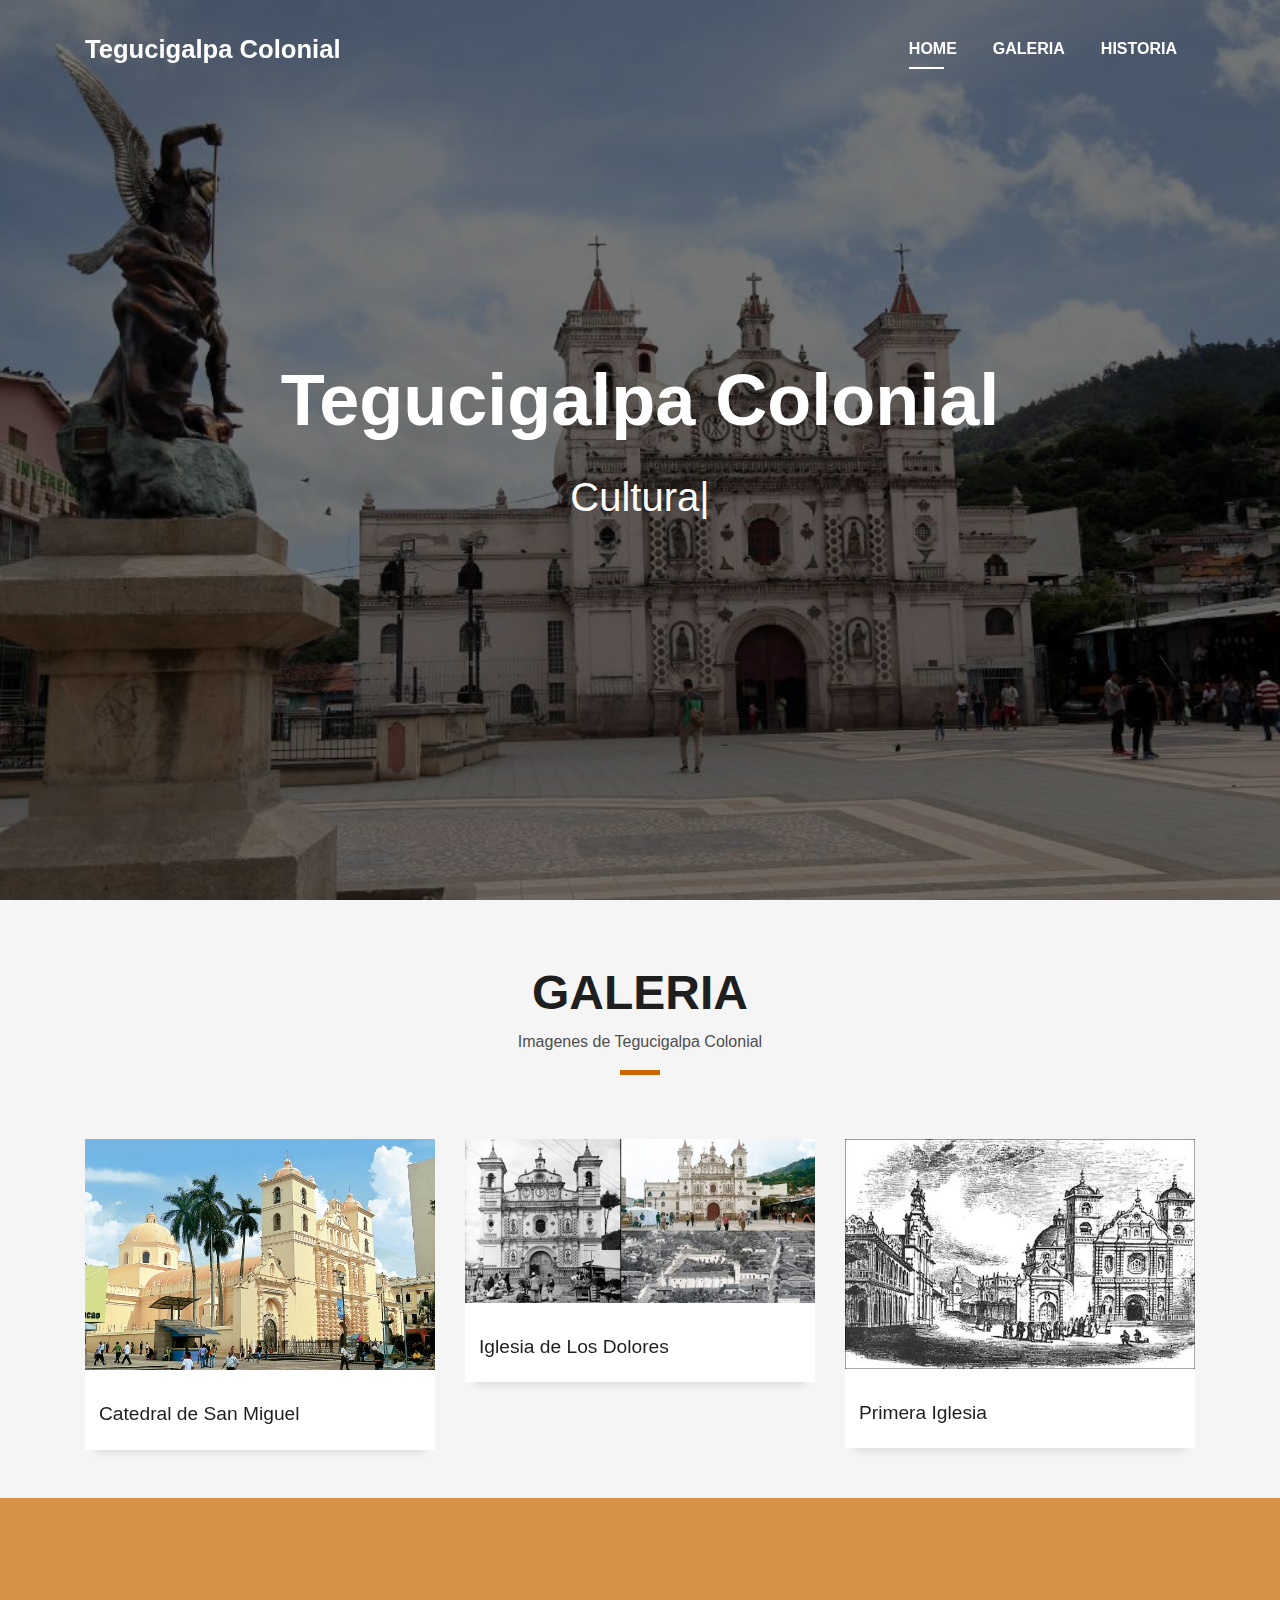
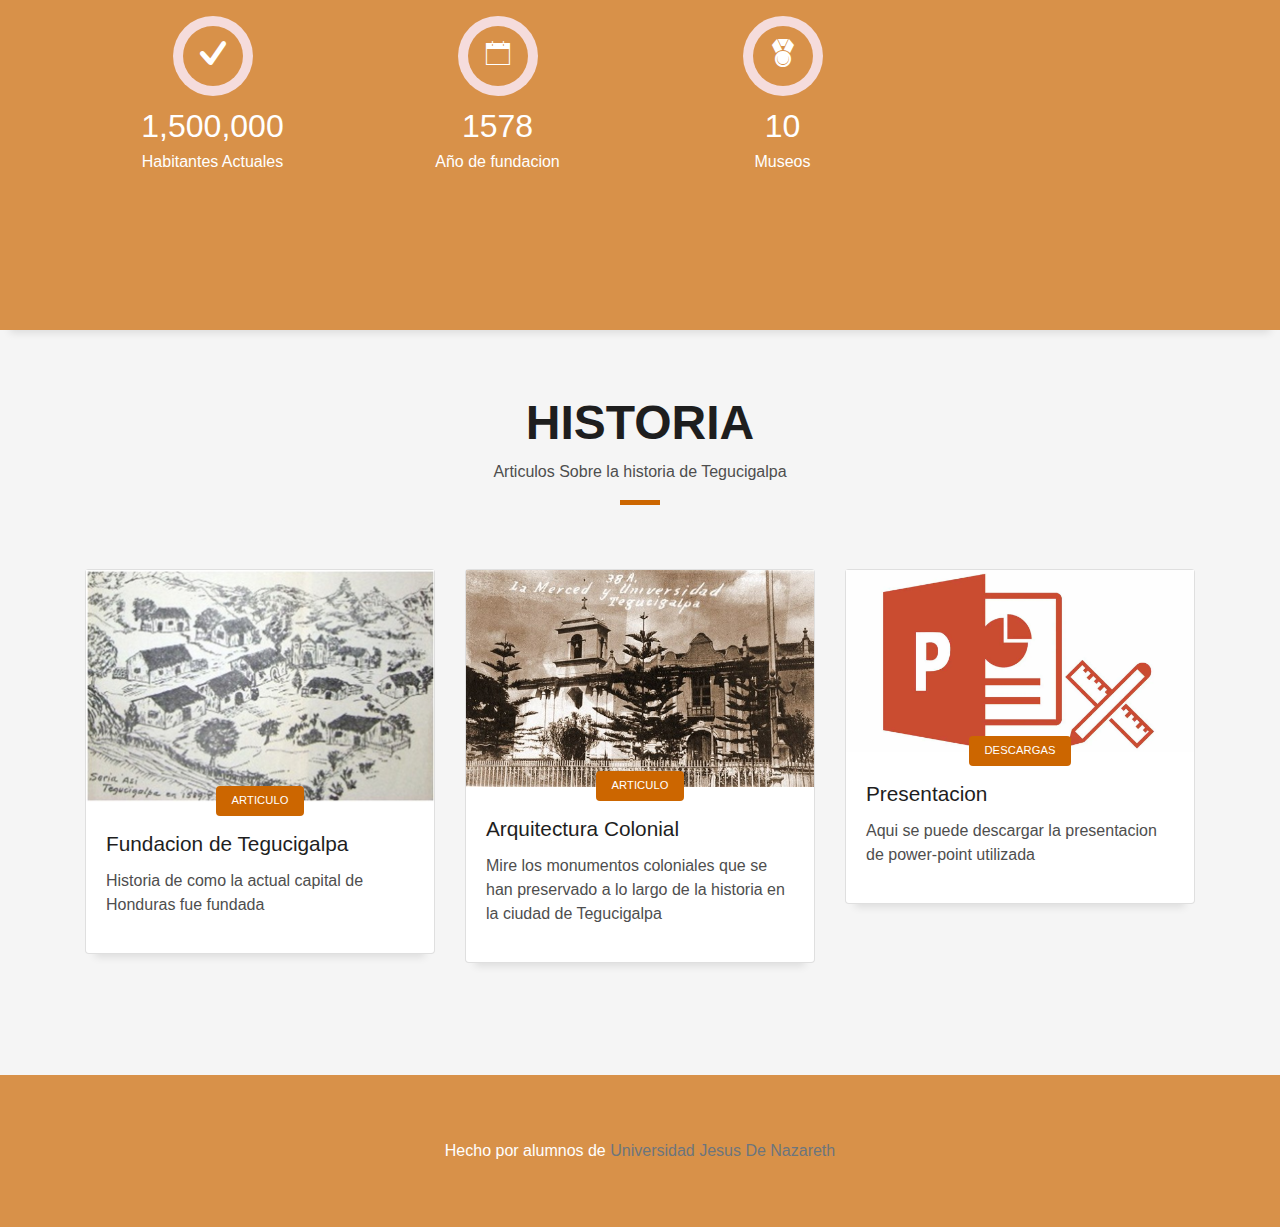
==== index.html @ 5226d6c1 "Base commit" ====
<!DOCTYPE html>
<html lang="en">
<head>
  <meta charset="utf-8">
  <title>DevFolio Bootstrap Template</title>
  <meta content="width=device-width, initial-scale=1.0" name="viewport">
  <meta content="" name="keywords">
  <meta content="" name="description">

  <!-- Favicons -->
  <link href="img/favicon.png" rel="icon">
  <link href="img/apple-touch-icon.png" rel="apple-touch-icon">

  <!-- Bootstrap CSS File -->
  <link href="lib/bootstrap/css/bootstrap.min.css" rel="stylesheet">

  <!-- Libraries CSS Files -->
  <link href="lib/font-awesome/css/font-awesome.min.css" rel="stylesheet">
  <link href="lib/animate/animate.min.css" rel="stylesheet">
  <link href="lib/ionicons/css/ionicons.min.css" rel="stylesheet">
  <link href="lib/owlcarousel/assets/owl.carousel.min.css" rel="stylesheet">
  <link href="lib/lightbox/css/lightbox.min.css" rel="stylesheet">

  <!-- Main Stylesheet File -->
  <link href="css/style-red.css" rel="stylesheet">

  <!-- =======================================================
    Theme Name: DevFolio
    Theme URL: https://bootstrapmade.com/devfolio-bootstrap-portfolio-html-template/
    Author: BootstrapMade.com
    License: https://bootstrapmade.com/license/
  ======================================================= -->
</head>

<body id="page-top">

  <!--/ Nav Star /-->
  <nav class="navbar navbar-b navbar-trans navbar-expand-md fixed-top" id="mainNav">
    <div class="container">
      <a class="navbar-brand js-scroll" href="#page-top">Tegucigalpa Colonial</a>
      <button class="navbar-toggler collapsed" type="button" data-toggle="collapse" data-target="#navbarDefault"
        aria-controls="navbarDefault" aria-expanded="false" aria-label="Toggle navigation">
        <span></span>
        <span></span>
        <span></span>
      </button>
      <div class="navbar-collapse collapse justify-content-end" id="navbarDefault">
        <ul class="navbar-nav">
          <li class="nav-item">
            <a class="nav-link js-scroll active" href="#home">Home</a>
          </li>
          <li class="nav-item">
            <a class="nav-link js-scroll" href="#work">Galeria</a>
          </li>
          <li class="nav-item">
            <a class="nav-link js-scroll" href="#blog">Historia</a>
          </li>
        </ul>
      </div>
    </div>
  </nav>
  <!--/ Nav End /-->

  <!--/ Intro Skew Star /-->
  <div id="home" class="intro route bg-image" style="background-image: url(img/intro-bg.jpg)">
    <div class="overlay-itro"></div>
    <div class="intro-content display-table">
      <div class="table-cell">
        <div class="container">
          <!--<p class="display-6 color-d">Hello, world!</p>-->
          <h1 class="intro-title mb-4">Tegucigalpa Colonial</h1>
          <p class="intro-subtitle"><span class="text-slider-items">Cultura, Historia, Y mas</span><strong class="text-slider"></strong></p>
          <!-- <p class="pt-3"><a class="btn btn-primary btn js-scroll px-4" href="#about" role="button">Learn More</a></p> -->
        </div>
      </div>
    </div>
  </div>
  <!--/ Intro Skew End /-->


  <!--/ Section Portfolio Star /-->
  <section id="work" class="portfolio-mf sect-pt4 route">
    <div class="container">
      <div class="row">
        <div class="col-sm-12">
          <div class="title-box text-center">
            <h3 class="title-a">
              Galeria
            </h3>
            <p class="subtitle-a">
              Imagenes de Tegucigalpa Colonial
            </p>
            <div class="line-mf"></div>
          </div>
        </div>
      </div>
      <div class="row">
       
        <div class="col-md-4">
          <div class="work-box">
            <a href="img/work-1.jpg" data-lightbox="gallery-mf">
              <div class="work-img">
                <img src="img/work-1.jpg" alt="" class="img-fluid">
              </div>
              <div class="work-content">
                <div class="row">
                  <div class="col-sm-8">
                    <h2 class="w-title">Catedral de San Miguel</h2>
                  </div>
                </div>
              </div>
            </a>
          </div>
        </div>

        <div class="col-md-4">
          <div class="work-box">
            <a href="img/work-2.jpg" data-lightbox="gallery-mf">
              <div class="work-img">
                <img src="img/work-2.jpg" alt="" class="img-fluid">
              </div>
              <div class="work-content">
                <div class="row">
                  <div class="col-sm-8">
                    <h2 class="w-title">Iglesia de Los Dolores</h2>
                  </div>
                </div>
              </div>
            </a>
          </div>
        </div>

        <div class="col-md-4">
          <div class="work-box">
            <a href="img/work-3.jpg" data-lightbox="gallery-mf">
              <div class="work-img">
                <img src="img/work-3.jpg" alt="" class="img-fluid">
              </div>
              <div class="work-content">
                <div class="row">
                  <div class="col-sm-8">
                    <h2 class="w-title">Primera Iglesia</h2>
                  </div>
                </div>
              </div>
            </a>
          </div>
        </div>
     </div>
    </div>
  </div>
  </section>
  <!--/ Section Portfolio End /-->

  <!--/ Seccion de Datos curisos /-->
  <div class="section-counter paralax-mf bg-image" style="background-image: url(img/counters-bg.jpg)">
    <div class="overlay-mf"></div>
    <div class="container">
      <div class="row">
        <div class="col-sm-3 col-lg-3">
          <div class="counter-box">
            <div class="counter-ico">
              <span class="ico-circle"><i class="ion-checkmark-round"></i></span>
            </div>
            <div class="counter-num">
              <p class="counter">1,500,000</p>
              <span class="counter-text">Habitantes Actuales</span>
            </div>
          </div>
        </div>
        <div class="col-sm-3 col-lg-3">
          <div class="counter-box pt-4 pt-md-0">
            <div class="counter-ico">
              <span class="ico-circle"><i class="ion-ios-calendar-outline"></i></span>
            </div>
            <div class="counter-num">
              <p class="counter">1578</p>
              <span class="counter-text">Año de fundacion</span>
            </div>
          </div>
        </div>
        <div class="col-sm-3 col-lg-3">
          <div class="counter-box pt-4 pt-md-0">
            <div class="counter-ico">
              <span class="ico-circle"><i class="ion-ribbon-a"></i></span>
            </div>
            <div class="counter-num">
              <p class="counter">10</p>
              <span class="counter-text">Museos</span>
            </div>
          </div>
        </div>
      </div>
    </div>
  </div>

  <!--/ Section Blog Star /-->
  <section id="blog" class="blog-mf sect-pt4 route">
    <div class="container">
      <div class="row">
        <div class="col-sm-12">
          <div class="title-box text-center">
            <h3 class="title-a">
              Historia
            </h3>
            <p class="subtitle-a">
              Articulos Sobre la historia de Tegucigalpa
            </p>
            <div class="line-mf"></div>
          </div>
        </div>
      </div>
      <div class="row">

        <div class="col-md-4">
          <div class="card card-blog">
            <div class="card-img">
              <a href="blog-single.html"><img src="img/post-1.jpg" alt="" class="img-fluid"></a>
            </div>
            <div class="card-body">
              <div class="card-category-box">
                <div class="card-category">
                  <h6 class="category">Articulo</h6>
                </div>
              </div>
              <h3 class="card-title"><a href="blog-single.html">Fundacion de Tegucigalpa</a></h3>
              <p class="card-description">
                Historia de como la actual capital de Honduras fue fundada
              </p>
            </div>
          </div>
        </div>

        <div class="col-md-4">
          <div class="card card-blog">
            <div class="card-img">
              <a href="Arquitectura-Colonial.html"><img src="img/post-2.jpg" alt="" class="img-fluid"></a>
            </div>
            <div class="card-body">
              <div class="card-category-box">
                <div class="card-category">
                  <h6 class="category">Articulo</h6>
                </div>
              </div>
              <h3 class="card-title"><a href="Arquitectura-Colonial.html">Arquitectura Colonial</a></h3>
              <p class="card-description">
                Mire los monumentos coloniales que se han preservado a lo largo de la historia en la ciudad de Tegucigalpa
              </p>
            </div>
          </div>
        </div>

        <div class="col-md-4">
          <div class="card card-blog">
            <div class="card-img">
              <a href="#"><img src="img/post-3.jpg" alt="" class="img-fluid"></a>
            </div>
            <div class="card-body">
              <div class="card-category-box">
                <div class="card-category">
                  <h6 class="category">Descargas</h6>
                </div>
              </div>
              <h3 class="card-title"><a href="#">Presentacion</a></h3>
              <p class="card-description">
                Aqui se puede descargar la presentacion de power-point utilizada
              </p>
            </div>
          </div>
        </div>

      </div>
    </div>
  </section>
  <!--/ Section Blog End /-->

  <section class="paralax-mf footer-paralax bg-image sect-mt4 route" style="background-image: url(img/counters-bg.jpg)">
    <div class="overlay-mf"></div>
    <footer>
      <div class="container">
        <div class="row">
          <div class="col-sm-12">
            <div class="copyright-box">
              <div class="credits">
                <!--
                  All the links in the footer should remain intact.
                  You can delete the links only if you purchased the pro version.
                  Licensing information: https://bootstrapmade.com/license/
                  Purchase the pro version with working PHP/AJAX contact form: https://bootstrapmade.com/buy/?theme=DevFolio
                -->
                Hecho por alumnos de <a href="https://ujn.edu.hn/" class="text-secondary">Universidad Jesus De Nazareth</a>
              </div>
            </div>
          </div>
        </div>
      </div>
    </footer>
  </section>
  <!--/ Section Contact-footer End /-->

  <a href="#" class="back-to-top"><i class="fa fa-chevron-up"></i></a>
  <div id="preloader"></div>

  <!-- JavaScript Libraries -->
  <script src="lib/jquery/jquery.min.js"></script>
  <script src="lib/jquery/jquery-migrate.min.js"></script>
  <script src="lib/popper/popper.min.js"></script>
  <script src="lib/bootstrap/js/bootstrap.min.js"></script>
  <script src="lib/easing/easing.min.js"></script>
  <script src="lib/counterup/jquery.waypoints.min.js"></script>
  <script src="lib/counterup/jquery.counterup.js"></script>
  <script src="lib/owlcarousel/owl.carousel.min.js"></script>
  <script src="lib/lightbox/js/lightbox.min.js"></script>
  <script src="lib/typed/typed.min.js"></script>
  <!-- Contact Form JavaScript File -->
  <script src="contactform/contactform.js"></script>

  <!-- Template Main Javascript File -->
  <script src="js/main.js"></script>

</body>
</html>
---- css/style-red.css ----
/*
  Theme Name: DevFolio
  Theme URL: https://bootstrapmade.com/devfolio-bootstrap-portfolio-html-template/
  Author: BootstrapMade.com
  License: https://bootstrapmade.com/license/
*/

/*======================================
//--//-->   STYLES GENERALES
======================================*/

body {
  background-color: #f5f5f5;
  color: #4e4e4e;
}

h1,
h2,
h3,
h4,
h5,
h6 {
  color: #1e1e1e;
}

a {
  color: #1e1e1e;
  transition: all 0.5s ease-in-out;
}

a:hover {
  color: #cc6600;
  text-decoration: none;
  transition: all 0.5s ease-in-out;
}

.p-r {
  position: relative;
}

.color-a {
  color: #cc6600;
}

.color-d {
  color: #f5f5f5;
}

.color-text-a {
  color: #4e4e4e;
}

.box-shadow,
.paralax-mf,
.service-box,
.work-box,
.card-blog {
  box-shadow: 0 13px 8px -10px rgba(0, 0, 0, 0.1);
}

.box-shadow-a,
.button:hover {
  box-shadow: 0 0 0 4px #f5dcdc;
}

.display-5 {
  font-size: 2.5rem;
  font-weight: 300;
  line-height: 1.1;
}

.display-6 {
  font-size: 2rem;
  font-weight: 300;
  line-height: 1.1;
}

.avatar {
  width: 32px;
  height: 32px;
  margin-right: 4px;
  overflow: hidden;
}

.bg-image {
  background-repeat: no-repeat;
  background-attachment: fixed;
  background-size: cover;
  background-position: center center;
}

.overlay-mf {
  background-color: #cc6600;
}

.overlay-mf {
  position: absolute;
  top: 0;
  left: 0px;
  padding: 0;
  height: 100%;
  width: 100%;
  opacity: .7;
}

.paralax-mf {
  position: relative;
  padding: 8rem 0;
}

.display-table {
  width: 100%;
  height: 100%;
  display: table;
}

.table-cell {
  display: table-cell;
  vertical-align: middle;
}

/*--/ Sections /--*/

.sect-4 {
  padding: 4rem 0;
}

.sect-pt4 {
  padding-top: 4rem;
}

.sect-mt4 {
  margin-top: 4rem;
}

/*--/ Title s /--*/

.title-s {
  font-weight: 600;
  color: #1e1e1e;
  font-size: 1.1rem;
}

/*--/ Title A /--*/

.title-box {
  margin-bottom: 4rem;
}

.title-a {
  font-size: 3rem;
  font-weight: bold;
  text-transform: uppercase;
}

.subtitle-a {
  color: #4e4e4e;
}

.line-mf {
  width: 40px;
  height: 5px;
  background-color: #cc6600;
  margin: 0 auto;
}

/*--/ Title Left /--*/

.title-box-2 {
  margin-bottom: 3rem;
}

.title-left {
  font-size: 2rem;
  position: relative;
}

.title-left:before {
  content: '';
  position: absolute;
  height: 3px;
  background-color: #cc6600;
  width: 100px;
  bottom: -12px;
}

/*------/ Box /------*/

.box-pl2 {
  padding-left: 2rem;
}

.box-shadow-full {
  padding: 3rem 1.25rem;
  position: relative;
  background-color: #fff;
  margin-bottom: 3rem;
  z-index: 2;
  box-shadow: 0 1px 1px 0 rgba(0, 0, 0, 0.06), 0 2px 5px 0 rgba(0, 0, 0, 0.2);
}

/*------/ Socials /------*/

.socials {
  padding: 1.5rem 0;
}

.socials ul li {
  display: inline-block;
}

.socials .ico-circle {
  height: 40px;
  width: 40px;
  font-size: 1.7rem;
  border-radius: 50%;
  line-height: 1.4;
  margin: 0 15px 0 0;
  box-shadow: 0 0 0 3px #cc6600;
  transition: all 500ms ease;
}

.socials .ico-circle:hover {
  background-color: #cc6600;
  color: #fff;
  box-shadow: 0 0 0 3px #f5dcdc;
  transition: all 500ms ease;
}

/*------/ Ul resect /------*/

.ul-resect,
.socials ul,
.list-ico,
.blog-wrapper .post-meta ul,
.box-comments .list-comments,
.widget-sidebar .list-sidebar,
.widget-tags ul {
  list-style: none;
  padding-left: 0;
  margin-bottom: 0;
}

.list-ico {
  line-height: 2;
}

.list-ico span {
  color: #cc6600;
  margin-right: 10px;
}

/*------/ Ico Circle /------*/

.ico-circle {
  height: 100px;
  width: 100px;
  font-size: 2rem;
  border-radius: 50%;
  line-height: 1.55;
  margin: 0 auto;
  text-align: center;
  box-shadow: 0 0 0 10px #cc6600;
  display: block;
}

/*------/ Owl Carousel /------*/

.owl-theme .owl-dots {
  text-align: center;
  margin-top: 18px;
}

.owl-theme .owl-dots .owl-dot {
  display: inline-block;
}

.owl-theme .owl-dots .owl-dot span {
  width: 18px;
  height: 7px;
  margin: 5px 5px;
  background: #f5dcdc;
  border: 0px solid #f5dcdc;
  display: block;
  transition: all 0.6s ease-in-out;
  cursor: pointer;
}

.owl-theme .owl-dots .owl-dot:hover span {
  background-color: #f5dcdc;
}

.owl-theme .owl-dots .owl-dot.active span {
  background-color: #1B1B1B;
  width: 25px;
}

/*--/ Scrolltop s /--*/

.scrolltop-mf {
  position: relative;
  display: none;
}

.scrolltop-mf span {
  z-index: 999;
  position: fixed;
  width: 42px;
  height: 42px;
  background-color: #cc6600;
  opacity: .7;
  font-size: 1.6rem;
  line-height: 1.5;
  text-align: center;
  color: #fff;
  top: auto;
  left: auto;
  right: 30px;
  bottom: 50px;
  cursor: pointer;
  border-radius: 50%;
}

/* Back to top button */

.back-to-top {
  position: fixed;
  display: none;
  background: #cc6600;
  color: #fff;
  width: 44px;
  height: 44px;
  text-align: center;
  line-height: 1;
  font-size: 16px;
  border-radius: 50%;
  right: 15px;
  bottom: 15px;
  transition: background 0.5s;
  z-index: 11;
}

.back-to-top i {
  padding-top: 12px;
  color: #fff;
}

/* Prelaoder */

#preloader {
  position: fixed;
  top: 0;
  left: 0;
  right: 0;
  bottom: 0;
  z-index: 9999;
  overflow: hidden;
  background: #fff;
}

#preloader:before {
  content: "";
  position: fixed;
  top: calc(50% - 30px);
  left: calc(50% - 30px);
  border: 6px solid #f2f2f2;
  border-top: 6px solid #cc6600;
  border-radius: 50%;
  width: 60px;
  height: 60px;
  -webkit-animation: animate-preloader 1s linear infinite;
  animation: animate-preloader 1s linear infinite;
}

@-webkit-keyframes animate-preloader {
  0% {
    -webkit-transform: rotate(0deg);
    transform: rotate(0deg);
  }

  100% {
    -webkit-transform: rotate(360deg);
    transform: rotate(360deg);
  }
}

@keyframes animate-preloader {
  0% {
    -webkit-transform: rotate(0deg);
    transform: rotate(0deg);
  }

  100% {
    -webkit-transform: rotate(360deg);
    transform: rotate(360deg);
  }
}

/*======================================
//--//-->   NAVBAR
======================================*/

.navbar-b {
  transition: all .5s ease-in-out;
  background-color: transparent;
  padding-top: 1.563rem;
  padding-bottom: 1.563rem;
}

.navbar-b.navbar-reduce {
  box-shadow: 0px 6px 9px 0px rgba(0, 0, 0, 0.06);
}

.navbar-b.navbar-trans .nav-item,
.navbar-b.navbar-reduce .nav-item {
  position: relative;
  padding-right: 10px;
  padding-left: 0;
}

.navbar-b.navbar-trans .nav-link,
.navbar-b.navbar-reduce .nav-link {
  color: #fff;
  text-transform: uppercase;
  font-weight: 600;
}

.navbar-b.navbar-trans .nav-link:before,
.navbar-b.navbar-reduce .nav-link:before {
  content: '';
  position: absolute;
  margin-left: 0px;
  width: 0%;
  bottom: 0;
  left: 0;
  height: 2px;
  transition: all 500ms ease;
}

.navbar-b.navbar-trans .nav-link:hover,
.navbar-b.navbar-reduce .nav-link:hover {
  color: #1B1B1B;
}

.navbar-b.navbar-trans .nav-link:hover:before,
.navbar-b.navbar-reduce .nav-link:hover:before {
  width: 35px;
}

.navbar-b.navbar-trans .show > .nav-link:before,
.navbar-b.navbar-trans .active > .nav-link:before,
.navbar-b.navbar-trans .nav-link.show:before,
.navbar-b.navbar-trans .nav-link.active:before,
.navbar-b.navbar-reduce .show > .nav-link:before,
.navbar-b.navbar-reduce .active > .nav-link:before,
.navbar-b.navbar-reduce .nav-link.show:before,
.navbar-b.navbar-reduce .nav-link.active:before {
  width: 35px;
}

.navbar-b.navbar-trans .nav-link:before {
  background-color: #fff;
}

.navbar-b.navbar-trans .nav-link:hover {
  color: #fff;
}

.navbar-b.navbar-trans .show > .nav-link,
.navbar-b.navbar-trans .active > .nav-link,
.navbar-b.navbar-trans .nav-link.show,
.navbar-b.navbar-trans .nav-link.active {
  color: #fff;
}

.navbar-b.navbar-reduce {
  transition: all .5s ease-in-out;
  background-color: #fff;
  padding-top: 15px;
  padding-bottom: 15px;
}

.navbar-b.navbar-reduce .nav-link {
  color: #cc6600;
}

.navbar-b.navbar-reduce .nav-link:before {
  background-color: #cc6600;
}

.navbar-b.navbar-reduce .nav-link:hover {
  color: #cc6600;
}

.navbar-b.navbar-reduce .show > .nav-link,
.navbar-b.navbar-reduce .active > .nav-link,
.navbar-b.navbar-reduce .nav-link.show,
.navbar-b.navbar-reduce .nav-link.active {
  color: #cc6600;
}

.navbar-b.navbar-reduce .navbar-brand {
  color: #cc6600;
}

.navbar-b.navbar-reduce .navbar-toggler span {
  background-color: #1B1B1B;
}

.navbar-b .navbar-brand {
  color: #fff;
  font-size: 1.6rem;
  font-weight: 600;
}

.navbar-b .navbar-nav .dropdown-item.show .dropdown-menu,
.navbar-b .dropdown.show .dropdown-menu,
.navbar-b .dropdown-btn.show .dropdown-menu {
  -webkit-transform: translate3d(0px, 0px, 0px);
  transform: translate3d(0px, 0px, 0px);
  visibility: visible !important;
}

.navbar-b .dropdown-menu {
  margin: 1.12rem 0 0;
  border-radius: 0;
}

.navbar-b .dropdown-menu .dropdown-item {
  padding: .7rem 1.7rem;
  transition: all 500ms ease;
}

.navbar-b .dropdown-menu .dropdown-item:hover {
  background-color: #cc6600;
  color: #fff;
  transition: all 500ms ease;
}

.navbar-b .dropdown-menu .dropdown-item.active {
  background-color: #cc6600;
}

/*--/ Hamburger Navbar /--*/

.navbar-toggler {
  position: relative;
}

.navbar-toggler:focus,
.navbar-toggler:active {
  outline: 0;
}

.navbar-toggler span {
  display: block;
  background-color: #fff;
  height: 3px;
  width: 25px;
  margin-top: 4px;
  margin-bottom: 4px;
  -webkit-transform: rotate(0deg);
  transform: rotate(0deg);
  left: 0;
  opacity: 1;
}

.navbar-toggler span:nth-child(1),
.navbar-toggler span:nth-child(3) {
  transition: -webkit-transform .35s ease-in-out;
  transition: transform .35s ease-in-out;
  transition: transform .35s ease-in-out, -webkit-transform .35s ease-in-out;
}

.navbar-toggler:not(.collapsed) span:nth-child(1) {
  position: absolute;
  left: 12px;
  top: 10px;
  -webkit-transform: rotate(135deg);
  transform: rotate(135deg);
  opacity: 0.9;
}

.navbar-toggler:not(.collapsed) span:nth-child(2) {
  height: 12px;
  visibility: hidden;
  background-color: transparent;
}

.navbar-toggler:not(.collapsed) span:nth-child(3) {
  position: absolute;
  left: 12px;
  top: 10px;
  -webkit-transform: rotate(-135deg);
  transform: rotate(-135deg);
  opacity: 0.9;
}

/*======================================
//--//-->   INTRO
======================================*/

.intro {
  height: 100vh;
  position: relative;
  color: #fff;
}

.intro .intro-content {
  text-align: center;
  position: absolute;
}

.intro .overlay-itro {
  background-color: rgba(0, 0, 0, 0.6);
  position: absolute;
  top: 0;
  left: 0px;
  padding: 0;
  height: 100%;
  width: 100%;
  opacity: .9;
}

.intro .intro-title {
  color: #fff;
  font-weight: 600;
  font-size: 3rem;
}

.intro .intro-subtitle {
  font-size: 1.5rem;
  font-weight: 300;
}

.intro .text-slider-items {
  display: none;
}

.intro-single {
  height: 350px;
}

.intro-single .intro-content {
  margin-top: 30px;
}

.intro-single .intro-title {
  text-transform: uppercase;
  font-size: 3rem;
}

.intro-single .breadcrumb {
  background-color: transparent;
  color: #cc6600;
}

.intro-single .breadcrumb .breadcrumb-item:before {
  color: #f5dcdc;
}

.intro-single .breadcrumb .breadcrumb-item.active {
  color: #f5dcdc;
}

.intro-single .breadcrumb a {
  color: #fff;
}

/*======================================
//--//-->   ABOUT
======================================*/

.about-mf .box-shadow-full {
  padding-top: 4rem;
  padding-bottom: 4rem;
}

.about-mf .about-img {
  margin-bottom: 2rem;
}

.about-mf .about-img img {
  margin-left: 10px;
}

.skill-mf span {
  color: #4e4e4e;
}

.skill-mf .progress {
  background-color: #f5dcdc;
  margin: .5rem 0 1.2rem 0;
  border-radius: 0;
  height: .7rem;
}

.skill-mf .progress .progress-bar {
  height: .7rem;
  background-color: #cc6600;
}

/*======================================
//--//-->   SERVICES
======================================*/

.service-box {
  background-color: #fff;
  padding: 2.5rem 1.3rem;
  border-radius: 1rem;
  margin-bottom: 3rem;
}

.service-box:hover .ico-circle {
  transition: all 500ms ease;
  color: #fff;
  background-color: #cc6600;
  box-shadow: 0 0 0 10px #f5dcdc;
}

.service-box .service-ico {
  margin-bottom: 1rem;
  color: #1e1e1e;
}

.service-box .ico-circle {
  transition: all 500ms ease;
  font-size: 4rem;
}

.service-box .s-title {
  font-size: 1.4rem;
  text-transform: uppercase;
  text-align: center;
  padding: .4rem 0;
}

.service-box .s-description {
  color: #4e4e4e;
}

/*======================================
//--//-->   COUNTER
======================================*/

.counter-box {
  color: #fff;
  text-align: center;
}

.counter-ico {
  margin-bottom: 1rem;
}

.counter-ico .ico-circle {
  height: 60px;
  width: 60px;
  line-height: 1.8;
  box-shadow: 0 0 0 10px #f5dcdc;
}

.counter-num .counter {
  font-size: 2rem;
  margin-bottom: 0;
}

/*======================================
//--//-->   PORTFOLIO
======================================*/

.work-box {
  margin-bottom: 3rem;
  -webkit-backface-visibility: hidden;
  backface-visibility: hidden;
  background-color: #fff;
}

.work-box:hover img {
  -webkit-transform: scale(1.3);
  transform: scale(1.3);
}

.work-img {
  display: block;
  overflow: hidden;
}

.work-img img {
  transition: all 1s;
}

.work-content {
  padding: 2rem 3% 1rem 4%;
}

.work-content .w-more {
  color: #4e4e4e;
  font-size: .8rem;
}

.work-content .w-more .w-ctegory {
  color: #cc6600;
}

.work-content .w-like {
  font-size: 2.5rem;
  color: #cc6600;
  float: right;
}

.work-content .w-like a {
  color: #cc6600;
}

.work-content .w-like .num-like {
  font-size: .7rem;
}

.w-title {
  font-size: 1.2rem;
}

/*======================================
//--//-->   TESTIMONIALS
======================================*/

.testimonials .owl-carousel .owl-item img {
  width: auto;
}

.testimonial-box {
  color: #fff;
  text-align: center;
}

.testimonial-box .author-test {
  margin-top: 1rem;
}

.testimonial-box .author-test img {
  margin: 0 auto;
}

.testimonial-box .author {
  color: #fff;
  text-transform: uppercase;
  font-weight: 600;
  margin: 1rem 0;
  display: block;
  font-size: 1.4rem;
}

.testimonial-box .comit {
  font-size: 2rem;
  color: #cc6600;
  background-color: #fff;
  width: 52px;
  height: 52px;
  display: block;
  margin: 0 auto;
  border-radius: 50%;
  line-height: 1.6;
}

/*======================================
//--//-->   BLOG
======================================*/

.card-blog .card-body {
  position: relative;
}

.card-blog .card-category-box {
  position: absolute;
  text-align: center;
  top: -16px;
  left: 15px;
  right: 15px;
  line-height: 25px;
  overflow: hidden;
}

.card-blog .card-category {
  display: inline-block;
  color: #fff;
  padding: 0 15px 5px;
  overflow: hidden;
  background-color: #cc6600;
  border-radius: 4px;
}

.card-blog .card-category .category {
  color: #fff;
  display: inline-block;
  text-transform: uppercase;
  font-size: .7rem;
  letter-spacing: .1px;
  margin-bottom: 0;
}

.card-blog .card-title {
  font-size: 1.3rem;
  margin-top: .6rem;
}

.card-blog .card-description {
  color: #4e4e4e;
}

.card-blog .post-author {
  display: inline-block;
}

.card-blog .post-date {
  color: #4e4e4e;
  display: inline-block;
  float: right;
}

/*======================================
//--//-->   BLOG-SINGLE
======================================*/

.post-box,
.form-comments,
.box-comments,
.widget-sidebar {
  padding: 2rem;
  background-color: #fff;
  margin-bottom: 3rem;
}

.blog-wrapper .article-title {
  font-size: 1.5rem;
}

.blog-wrapper .post-meta {
  margin: 1rem 0;
}

.blog-wrapper .post-meta ul {
  border-left: 4px solid #cc6600;
  margin-top: 1rem;
}

.blog-wrapper .post-meta ul li {
  display: inline-block;
  margin-left: 15px;
}

.blog-wrapper .post-meta ul a {
  color: #cc6600;
}

.blog-wrapper .post-meta ul span {
  color: #1e1e1e;
}

.blog-wrapper .blockquote {
  border-left: 4px solid #cc6600;
  padding: 18px;
  font-style: italic;
}

/*------/ Comments /------*/

.box-comments .list-comments li {
  padding-bottom: 40px;
}

.box-comments .list-comments .comment-avatar {
  display: table-cell;
  vertical-align: top;
}

.box-comments .list-comments .comment-avatar img {
  width: 80px;
  height: 80px;
}

.box-comments .list-comments .comment-author {
  font-size: 1.3rem;
}

.box-comments .list-comments .comment-details {
  display: table-cell;
  vertical-align: top;
  padding-left: 25px;
}

.box-comments .list-comments a {
  color: #cc6600;
}

.box-comments .list-comments span {
  color: #1e1e1e;
  font-style: italic;
}

.box-comments .comment-children {
  margin-left: 40px;
}

/*------/ Sidebar /------*/

.widget-sidebar .sidebar-title {
  font-size: 1.6rem;
  font-weight: 600;
  border-left: 5px solid #cc6600;
  padding-left: 15px;
  text-transform: uppercase;
  margin-bottom: 1.5rem;
}

.widget-sidebar .list-sidebar li {
  position: relative;
  padding: 6px 0 6px 24px;
}

.widget-sidebar .list-sidebar li:before {
  position: absolute;
  content: "";
  width: 10px;
  height: 1px;
  left: 0;
  background-color: #cc6600;
  top: 20px;
}

.sidebar-search input {
  background-color: #fff;
  border-radius: 0;
  transition: all 0.5s ease-in-out;
}

.sidebar-search .btn-search {
  background-color: #cc6600;
  border-color: #cc6600;
  border-radius: 0;
  padding-left: 20px;
  padding-right: 20px;
}

.widget-tags ul li {
  display: inline-block;
  background-color: #cc6600;
  padding: .2rem .6rem;
  margin-bottom: .5rem;
  border-radius: 15px;
}

.widget-tags ul li a {
  color: #fff;
}

/*======================================
//--//-->   CONTACT
======================================*/

.footer-paralax {
  padding: 4rem 0 0 0;
}

.contact-mf {
  margin-top: 4rem;
}

/*======================================
//--//-->   FOOTER
======================================*/

footer {
  text-align: center;
  color: #fff;
  padding-bottom: 4rem;
}

footer .copyright {
  margin-bottom: .3rem;
}

footer .credits {
  margin-bottom: 0;
}

footer .credits a {
  color: #fff;
}

/*======================================
//--//-->   CONtaCT FORM
======================================*/

#sendmessage {
  color: #cc6600;
  border: 1px solid #cc6600;
  display: none;
  text-align: center;
  padding: 15px;
  font-weight: 600;
  margin-bottom: 15px;
}

#errormessage {
  color: red;
  display: none;
  border: 1px solid red;
  text-align: center;
  padding: 15px;
  font-weight: 600;
  margin-bottom: 15px;
}

#sendmessage.show,
#errormessage.show,
.show {
  display: block;
}

.validation {
  color: red;
  display: none;
  margin: 0 0 20px;
  font-weight: 400;
  font-size: 13px;
}

/*======================================
//--//-->   BUTTON
======================================*/

.button {
  display: inline-block;
  padding: .3rem .6rem;
  text-align: center;
  vertical-align: middle;
  -webkit-user-select: none;
  -moz-user-select: none;
  -ms-user-select: none;
  user-select: none;
  font-size: 1rem;
  border-radius: .3rem;
  border: 1px solid transparent;
  transition: all 500ms ease;
  cursor: pointer;
}

.button:focus {
  outline: 0;
}

.button:hover {
  background-color: #9c0d0d;
  color: #fff;
  transition: all 500ms ease;
}

.button-a {
  background-color: #cc6600;
  color: #fff;
  border-color: #f5dcdc;
}

.button-big {
  padding: .9rem 2.3rem;
  font-size: 1.2rem;
}

.button-rouded {
  border-radius: 5rem;
}

.btn-lg {
  padding: .5rem 1rem;
  font-size: 1.25rem;
  line-height: 1.5;
  border-radius: .3rem;
}

@media (min-width: 577px) {
  .counter-box {
    margin-bottom: 1.8rem;
  }
}

@media (min-width: 767px) {
  .about-mf .box-pl2 {
    margin-top: 3rem;
    padding-left: 0rem;
  }

  .card-blog {
    margin-bottom: 3rem;
  }

  .contact-mf .box-pl2 {
    margin-top: 3rem;
    padding-left: 0rem;
  }
}

@media (min-width: 768px) {
  .box-shadow-full {
    padding: 3rem;
  }

  .navbar-b.navbar-trans .nav-item,
  .navbar-b.navbar-reduce .nav-item {
    padding-left: 10px;
  }

  .navbar-b.navbar-trans .nav-link:before,
  .navbar-b.navbar-reduce .nav-link:before {
    margin-left: 18px;
  }

  .intro .intro-title {
    font-size: 4.5rem;
  }

  .intro .intro-subtitle {
    font-size: 2.5rem;
  }

  .intro-single .intro-title {
    font-size: 3.5rem;
  }

  .testimonial-box .description {
    padding: 0 5rem;
  }

  .post-box,
  .form-comments,
  .box-comments,
  .widget-sidebar {
    padding: 3rem;
  }

  .blog-wrapper .article-title {
    font-size: 1.9rem;
  }

  .box-comments .list-comments .comment-author {
    font-size: 1.5rem;
  }
}

@media (min-width: 992px) {
  .testimonial-box .description {
    padding: 0 8rem;
  }
}

@media (min-width: 1200px) {
  .testimonial-box .description {
    padding: 0 13rem;
  }
}

@media (max-width: 768px) {
  .back-to-top {
    bottom: 15px;
  }
}
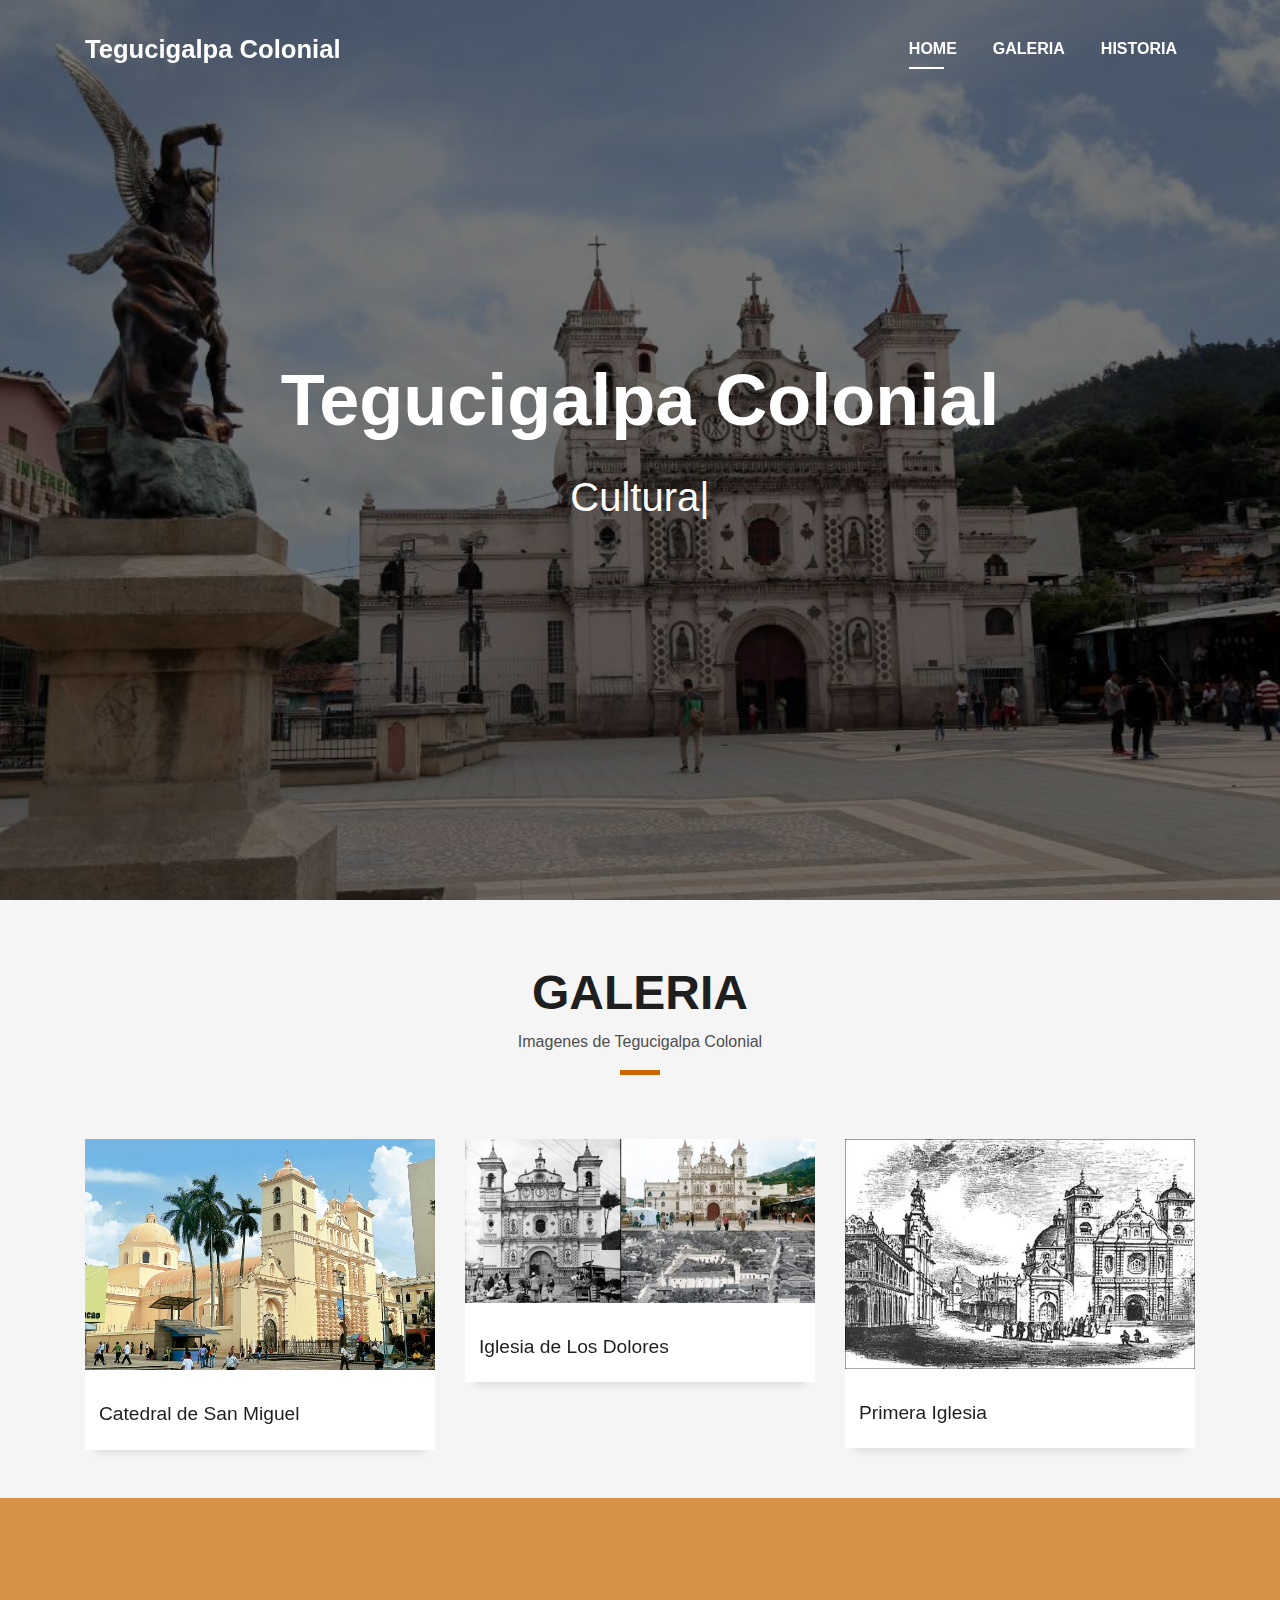
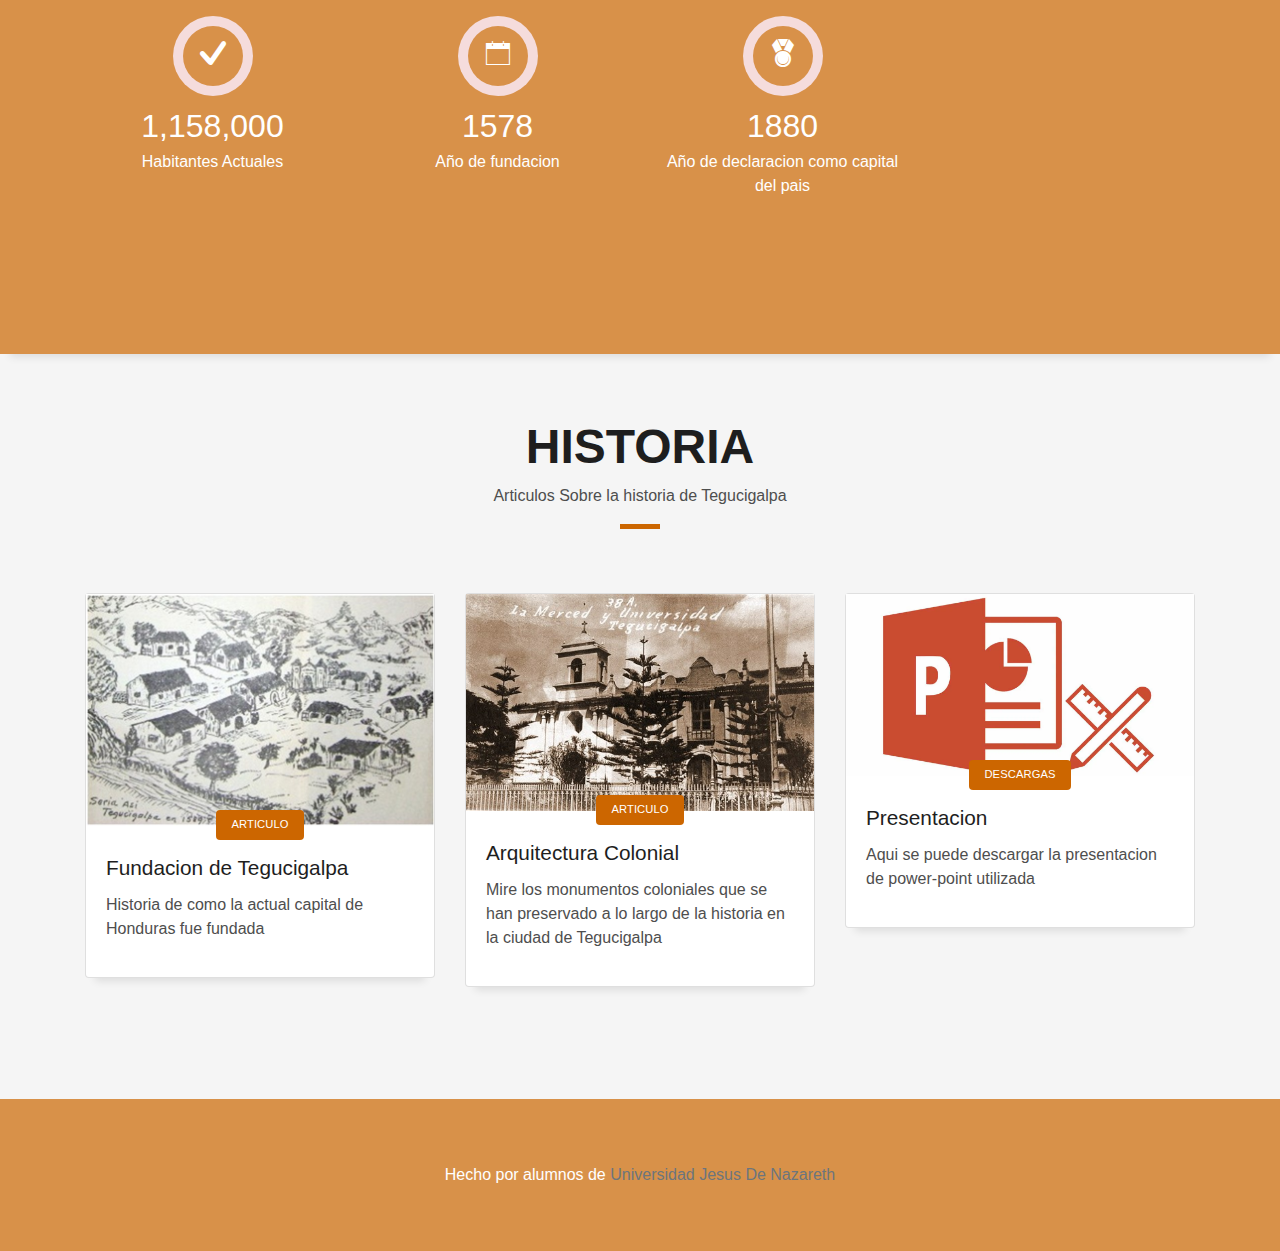
==== commit 61222ac0: "information changes" ====
--- a/index.html
+++ b/index.html
@@ -2,7 +2,7 @@
 <html lang="en">
 <head>
   <meta charset="utf-8">
-  <title>DevFolio Bootstrap Template</title>
+  <title>Tegucigalpa colonial</title>
   <meta content="width=device-width, initial-scale=1.0" name="viewport">
   <meta content="" name="keywords">
   <meta content="" name="description">
@@ -163,7 +163,7 @@
               <span class="ico-circle"><i class="ion-checkmark-round"></i></span>
             </div>
             <div class="counter-num">
-              <p class="counter">1,500,000</p>
+              <p class="counter">1,158,000</p>
               <span class="counter-text">Habitantes Actuales</span>
             </div>
           </div>
@@ -185,8 +185,8 @@
               <span class="ico-circle"><i class="ion-ribbon-a"></i></span>
             </div>
             <div class="counter-num">
-              <p class="counter">10</p>
-              <span class="counter-text">Museos</span>
+              <p class="counter">1880</p>
+              <span class="counter-text">Año de declaracion como capital del pais</span>
             </div>
           </div>
         </div>
@@ -253,7 +253,7 @@
         <div class="col-md-4">
           <div class="card card-blog">
             <div class="card-img">
-              <a href="#"><img src="img/post-3.jpg" alt="" class="img-fluid"></a>
+              <a href="https://mega.nz/file/vF81UArD#wcgYIcPawEMjQGCf3qYyvrpQYERQtgJYr3xW1CxfQ6E"><img src="img/post-3.jpg" alt="" class="img-fluid"></a>
             </div>
             <div class="card-body">
               <div class="card-category-box">
@@ -261,7 +261,7 @@
                   <h6 class="category">Descargas</h6>
                 </div>
               </div>
-              <h3 class="card-title"><a href="#">Presentacion</a></h3>
+              <h3 class="card-title"><a href="https://mega.nz/file/vF81UArD#wcgYIcPawEMjQGCf3qYyvrpQYERQtgJYr3xW1CxfQ6E">Presentacion</a></h3>
               <p class="card-description">
                 Aqui se puede descargar la presentacion de power-point utilizada
               </p>
